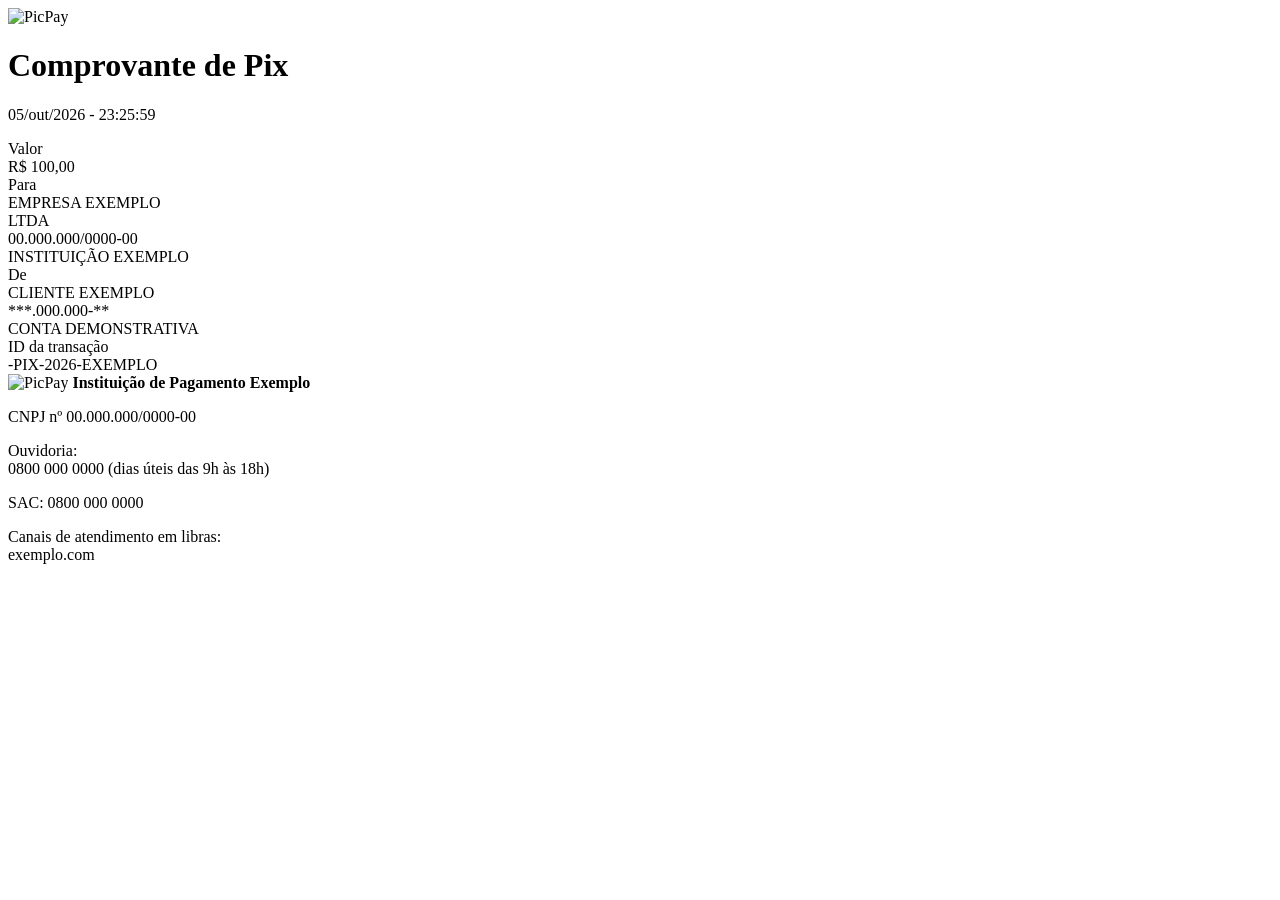
==== index.html @ fc4fcf85 "Add files via upload" ====
<!doctype html>
<html lang="pt-BR">
<head>
<meta charset="utf-8"><meta name="viewport" content="width=device-width,initial-scale=1">
<title>Comprovante de Pix — Protótipo UI</title>

<link rel="stylesheet" href="../css/style.css">

</head>
<body>
<main class="receipt" aria-label="Protótipo visual de comprovante">
  <!-- <div class="demo-watermark" aria-hidden="true">DEMO</div> -->
  <header class="header">
    
<div class="brand">
  <img src="../img/picpay.png" alt="PicPay" class="brand-logo">

</div>

    <h1>Comprovante de Pix</h1>
    <p class="date">05/out/2026 - 23:25:59</p>
  </header>
  <section class="details">
    <div class="field"><div class="field-label">Valor</div><div class="amount">R$ 100,00</div></div>
    <div class="field recipient"><div class="field-label">Para</div><div class="person">EMPRESA EXEMPLO<br>LTDA</div><div class="sub">00.000.000/0000-00</div><div class="sub">INSTITUIÇÃO EXEMPLO</div></div>
    <div class="field sender"><div class="field-label">De</div><div class="person">CLIENTE EXEMPLO</div><div class="sub">***.000.000-**</div><div class="sub">CONTA DEMONSTRATIVA</div></div>
    <div class="field transaction"><div class="field-label">ID da transação</div><div class="transaction-id">-PIX-2026-EXEMPLO</div></div>
  </section>

<!-- FOOTER -->
<footer class="receipt-footer">

  <div class="footer-container">

    <!-- BÊN TRÁI: THÔNG TIN TỔ CHỨC -->
    <div class="institution">

      <img
        src="../img/picpay-icon.png"
        alt="PicPay"
        class="footer-logo"
      >

      <strong class="institution-name">
        Instituição de Pagamento Exemplo
      </strong>

      <p class="institution-cnpj">
        CNPJ nº 00.000.000/0000-00
      </p>

    </div>

    <!-- BÊN PHẢI: THÔNG TIN LIÊN HỆ -->
    <div class="support">

      <p>
        Ouvidoria:<br>
        0800 000 0000 (dias úteis das 9h às 18h)
      </p>

      <p>
        SAC: 0800 000 0000
      </p>

      <p>
        Canais de atendimento em libras:<br>
        exemplo.com
      </p>

    </div>

  </div>


</footer>


</main>
</body>
</html>
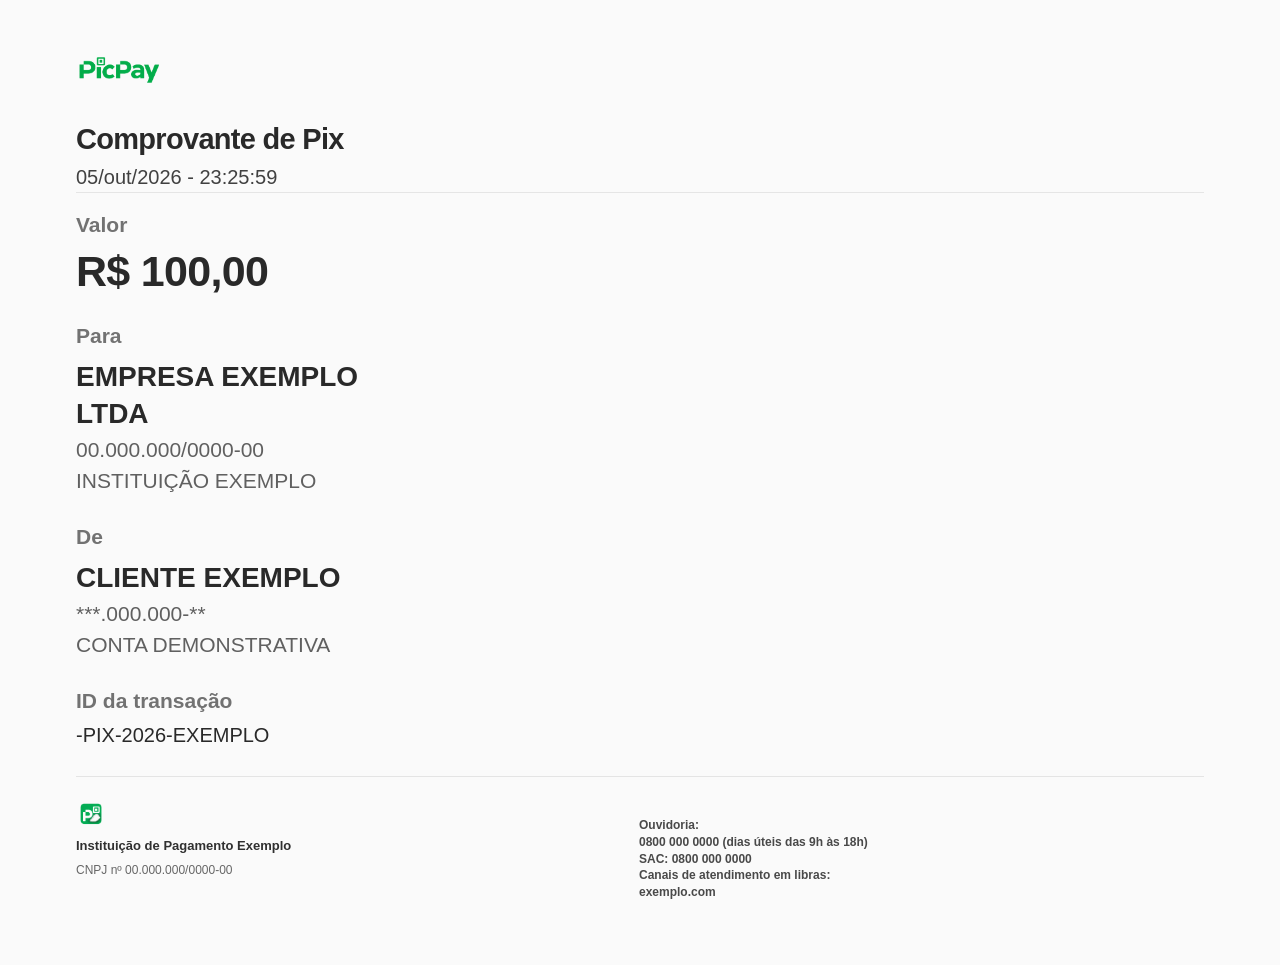
==== commit fcb130ca: "Update index.html" ====
--- a/index.html
+++ b/index.html
@@ -4,7 +4,7 @@
 <meta charset="utf-8"><meta name="viewport" content="width=device-width,initial-scale=1">
 <title>Comprovante de Pix — Protótipo UI</title>
 
-<link rel="stylesheet" href="../css/style.css">
+<link rel="stylesheet" href="./css/style.css">
 
 </head>
 <body>
--- a/css/style.css
+++ b/css/style.css
@@ -0,0 +1,665 @@
+
+/* =========================================
+   1. GLOBAL
+========================================= */
+
+:root {
+  font-family: Arial, Helvetica, sans-serif;
+  color: #292929;
+  background: #f7f7f7;
+  font-synthesis: none;
+}
+
+* {
+  box-sizing: border-box;
+}
+
+body {
+  margin: 0;
+}
+
+/* =========================================
+   2. RECEIPT CONTAINER
+========================================= */
+
+.receipt {
+  position: relative;
+  width: min(100%, 920px);
+  min-height: 1280px;
+  margin: 0 auto;
+  background: #fafafa;
+  padding: 55px 76px 48px;
+  display: flex;
+  flex-direction: column;
+}
+
+/* =========================================
+   3. HEADER
+========================================= */
+
+.header {
+  border-bottom: 1px solid #e5e5e5;
+  padding-bottom: 3px;
+}
+
+/* =========================================
+   4. BRAND
+========================================= */
+
+.brand {
+  display: flex;
+  align-items: center;
+  gap: 5px;
+  color: #32a86c;
+  font-size: 38px;
+  font-weight: 800;
+  letter-spacing: -2px;
+  margin-bottom: 39px;
+}
+
+.brand-icon {
+  font-size: 19px;
+  letter-spacing: 0;
+  align-self: flex-start;
+}
+
+.demo-label {
+  margin-left: 14px;
+  font-size: 11px;
+  letter-spacing: 0.5px;
+  border: 1px solid #66b28d;
+  border-radius: 3px;
+  padding: 4px 7px;
+}
+
+/* =========================================
+   5. TITLE & DATE
+========================================= */
+
+h1 {
+  font-size: 29px;
+  letter-spacing: -0.7px;
+  margin: 0 0 10px;
+  font-weight: 700;
+}
+
+.date {
+  font-size: 20px;
+  color: #414141;
+  margin: 0;
+}
+
+/* =========================================
+   6. TRANSACTION DETAILS
+========================================= */
+
+.details {
+  padding-top: 20px;
+}
+
+.field {
+  margin-bottom: 29px;
+}
+
+.field-label {
+  color: #727272;
+  font-size: 21px;
+  font-weight: 600;
+  margin-bottom: 11px;
+}
+
+.amount {
+  font-size: 43px;
+      line-height: 1.1;
+    font-weight: 550;
+    letter-spacing: -0.7px;
+}
+
+/* =========================================
+   7. RECIPIENT
+========================================= */
+
+.recipient {
+  margin-top: 27px;
+}
+
+.person {
+  font-size: 28px;
+  font-weight: 750;
+  line-height: 1.32;
+     margin-bottom: 2px;
+}
+
+.sub {
+  font-size: 21px;
+  color: #606060;
+  line-height: 1.36;
+  margin-top: 3px;
+}
+
+/* =========================================
+   8. SENDER
+========================================= */
+
+.sender {
+  margin-top: 25px;
+}
+
+/* =========================================
+   9. TRANSACTION ID
+========================================= */
+
+.transaction {
+  margin-top: 24px;
+}
+
+.transaction-id {
+  font-size: 20px;
+  overflow-wrap: anywhere;
+  max-width: 400px;
+}
+
+/* =========================================
+   10. FOOTER
+========================================= */
+
+footer {
+  border-top: 1px solid #e3e3e3;
+  margin-top: auto;
+  padding-top: 30px;
+  display: grid;
+  grid-template-columns: 1fr 1fr;
+  gap: 30px;
+  font-size: 18px;
+  color: #555;
+}
+
+.footer-logo {
+  color: #35a66b;
+  font-size: 23px;
+  margin-bottom: 10px;
+}
+
+.institution strong {
+  font-size: 18px;
+}
+
+.institution p {
+  margin: 9px 0;
+}
+
+.support {
+  line-height: 1.28;
+  margin-top: 10px;
+}
+
+/* =========================================
+   11. NOTICE
+========================================= */
+
+.notice {
+  margin-top: 22px;
+  text-align: center;
+  font-size: 11px;
+  font-weight: 700;
+  letter-spacing: 1px;
+  color: #888;
+}
+
+/* =========================================
+   12. DEMO WATERMARK
+========================================= */
+
+.demo-watermark {
+  position: absolute;
+  top: 57%;
+  left: 50%;
+  transform: translate(-50%, -50%) rotate(-28deg);
+  font-size: clamp(80px, 16vw, 150px);
+  font-weight: 800;
+  color: rgba(90, 90, 90, 0.075);
+  pointer-events: none;
+  white-space: nowrap;
+}
+
+/* =========================================
+   13. MOBILE RESPONSIVE
+========================================= */
+
+@media (max-width: 600px) {
+
+  /* RECEIPT */
+
+  .receipt {
+    width: 100%;
+    min-height: 100dvh;
+    padding: 28px 23px 26px;
+  }
+
+  /* BRAND */
+
+  .brand {
+    font-size: 27px;
+    margin-bottom: 22px;
+  }
+
+  .brand-icon {
+    font-size: 14px;
+  }
+
+  .demo-label {
+    font-size: 9px;
+    margin-left: 7px;
+  }
+
+  /* TITLE */
+
+  h1 {
+    font-size: 23px;
+  }
+
+  .date {
+    font-size: 16px;
+  }
+
+  /* DETAILS */
+
+  .details {
+    padding-top: 15px;
+  }
+
+  .field {
+    margin-bottom: 23px;
+  }
+
+  .field-label {
+        font-size: 17px;
+        margin-bottom: 10px;
+  }
+
+  .amount {
+            font-size: 32px;
+  }
+
+  /* RECIPIENT */
+
+  .recipient {
+    margin-top: 20px;
+  }
+
+  .person {
+    font-size: 21px;
+  }
+
+  .sub {
+    font-size: 16px;
+  }
+
+  /* SENDER */
+
+  .sender {
+    margin-top: 16px;
+  }
+
+  /* TRANSACTION */
+
+  .transaction {
+    margin-top: 15px;
+  }
+
+  .transaction-id {
+    font-size: 15px;
+  }
+
+  /* FOOTER */
+
+  footer {
+    grid-template-columns: 1fr 1fr;
+    gap: 12px;
+    padding-top: 19px;
+    font-size: 11px;
+  }
+
+  .footer-logo {
+    font-size: 17px;
+    margin-bottom: 7px;
+  }
+
+  .institution strong {
+    font-size: 11px;
+  }
+
+  .institution p {
+    margin: 6px 0;
+  }
+
+  /* NOTICE */
+
+  .notice {
+    font-size: 9px;
+    margin-top: 15px;
+    letter-spacing: 0.2px;
+  }
+
+}
+
+.brand {
+  display: flex;
+  align-items: center;
+  gap: 12px;
+}
+
+.brand-logo {
+      width: 85px;
+  height: auto;
+  display: block;
+  object-fit: contain;
+}
+
+.demo-label {
+  font-size: 11px;
+  font-weight: 600;
+  color: #159b63;
+  border: 1px solid #159b63;
+  border-radius: 4px;
+  padding: 4px 8px;
+}
+.footer-logo {
+  width: 28px;
+  height: 28px;
+  object-fit: contain;
+  display: block;
+  margin-bottom: 8px;
+}
+
+/* ==================================
+   FOOTER - PIX RECEIPT UI DEMO
+================================== */
+
+.receipt {
+  display: flex;
+  flex-direction: column;
+
+  width: 100%;
+  min-height: 100dvh;
+
+  background: #fafafa;
+}
+
+/* Đẩy footer xuống cuối trang */
+.receipt-footer {
+  width: 100%;
+  margin-top: auto;
+
+  padding-top: 25px;
+  padding-bottom: 20px;
+
+  border-top: 1px solid #e5e5e5;
+
+  color: #454545;
+  font-family: Arial, Helvetica, sans-serif;
+}
+
+/* Hai cột cân đối */
+.footer-container {
+  display: grid;
+
+  grid-template-columns: 48% 52%;
+  align-items: start;
+
+  width: 100%;
+  gap: 0;
+}
+
+/* ==================================
+   CỘT BÊN TRÁI
+================================== */
+
+.institution {
+  display: flex;
+  flex-direction: column;
+  align-items: flex-start;
+
+  min-width: 0;
+  padding-right: 10px;
+}
+
+/* Logo */
+.footer-logo {
+  display: block;
+
+  width: 20px;
+  height: 20px;
+
+  object-fit: contain;
+
+  margin: 0 0 10px 0;
+  padding: 0;
+
+  border: none;
+  background: transparent;
+}
+
+/* Tên tổ chức */
+.institution-name {
+  display: block;
+
+  font-size: 13px;
+  font-weight: 700;
+  line-height: 1.35;
+
+  color: #303030;
+
+  margin: 0 0 5px 0;
+}
+
+/* Mã CNPJ */
+.institution-cnpj {
+  font-size: 12px;
+  font-weight: 400;
+  line-height: 1.45;
+
+  color: #606060;
+
+  margin: 0;
+}
+
+/* ==================================
+   CỘT BÊN PHẢI
+================================== */
+
+.support {
+  display: flex;
+  flex-direction: column;
+
+  align-items: flex-start;
+  justify-content: flex-start;
+
+  min-width: 0;
+
+  font-size: 12px;
+  font-weight: 400;
+  line-height: 1.35;
+
+  color: #444;
+}
+
+.support p {
+  margin: 0;
+  padding: 0;
+
+  overflow-wrap: break-word;
+}
+
+/* Nhãn demo */
+.footer-demo {
+  margin-top: 18px;
+
+  font-size: 10px;
+  font-weight: 600;
+  color: #777;
+
+  text-align: center;
+  letter-spacing: 0.3px;
+}
+
+/* ==================================
+   MOBILE RESPONSIVE
+================================== */
+
+@media (max-width: 480px) {
+
+  .receipt-footer {
+    padding-top: 22px;
+    padding-bottom: 18px;
+  }
+
+  .footer-container {
+    grid-template-columns: 50% 50%;
+  }
+
+  .institution {
+    padding-right: 8px;
+  }
+
+  .footer-logo {
+    width: 19px;
+    height: 19px;
+    margin-bottom: 8px;
+  }
+
+  .institution-name {
+    font-size: 11px;
+    line-height: 1.4;
+  }
+
+  .institution-cnpj {
+    font-size: 10px;
+    line-height: 1.45;
+  }
+
+  .support {
+    font-size: 10px;
+    line-height: 1.4;
+  }
+
+  .footer-demo {
+    font-size: 9px;
+  }
+}
+
+footer.receipt-footer {
+  display: block;
+  grid-template-columns: none;
+  gap: 0;
+}
+
+.receipt-footer .footer-container {
+  display: grid;
+  grid-template-columns: minmax(0, 1fr) minmax(0, 1fr);
+  column-gap: 16px;
+  width: 100%;
+}
+
+/* FOOTER - DEMO */
+
+footer.receipt-footer {
+  display: block;
+  width: 100%;
+  margin-top: auto;
+  padding: 24px 0 16px;
+  border-top: 1px solid #e4e4e4;
+  color: #444;
+  background: transparent;
+}
+
+.receipt-footer .footer-container {
+  display: grid;
+  grid-template-columns: minmax(0, 1fr) minmax(0, 1fr);
+  column-gap: 18px;
+  align-items: start;
+  width: 100%;
+}
+
+.receipt-footer .institution {
+  display: flex;
+  flex-direction: column;
+  align-items: flex-start;
+  min-width: 0;
+  padding: 0;
+}
+
+.receipt-footer .footer-logo {
+  display: block;
+     width: 30px;
+    height: 26px;
+  object-fit: contain;
+  margin: 0 0 10px;
+}
+
+.receipt-footer .institution-name {
+  display: block;
+  margin: 0 0 8px;
+  font-size: 13px;
+  font-weight: 700;
+  line-height: 1.35;
+  color: #303030;
+}
+
+.receipt-footer .institution-cnpj {
+  margin: 0;
+  font-size: 12px;
+  line-height: 1.4;
+  color: #666;
+  overflow-wrap: break-word;
+}
+
+.receipt-footer .support {
+  display: block;
+  min-width: 0;
+  margin: 0;
+  padding: 0;
+  font-size: 12px;
+  font-weight: 600;
+  line-height: 1.4;
+  color: #494949;
+      margin-top: 16px;
+          margin-left: -10px;
+}
+
+.receipt-footer .support p {
+  margin: 0;
+  padding: 0;
+  overflow-wrap: break-word;
+}
+
+.receipt-footer .footer-demo {
+  margin-top: 20px;
+  font-size: 11px;
+  font-weight: 600;
+  color: #777;
+  text-align: center;
+}
+
+/* MÀN HÌNH ĐIỆN THOẠI */
+@media (max-width: 600px) {
+  footer.receipt-footer {
+    padding-top: 20px;
+    padding-bottom: 14px;
+  }
+
+  .receipt-footer .footer-container {
+    grid-template-columns: minmax(0, 1fr) minmax(0, 1fr);
+    column-gap: 12px;
+  }
+
+  .receipt-footer .institution-name {
+    font-size: 12px;
+  }
+
+  .receipt-footer .institution-cnpj,
+  .receipt-footer .support {
+           font-size: 12px;
+    line-height: 1.35;
+  }
+}
